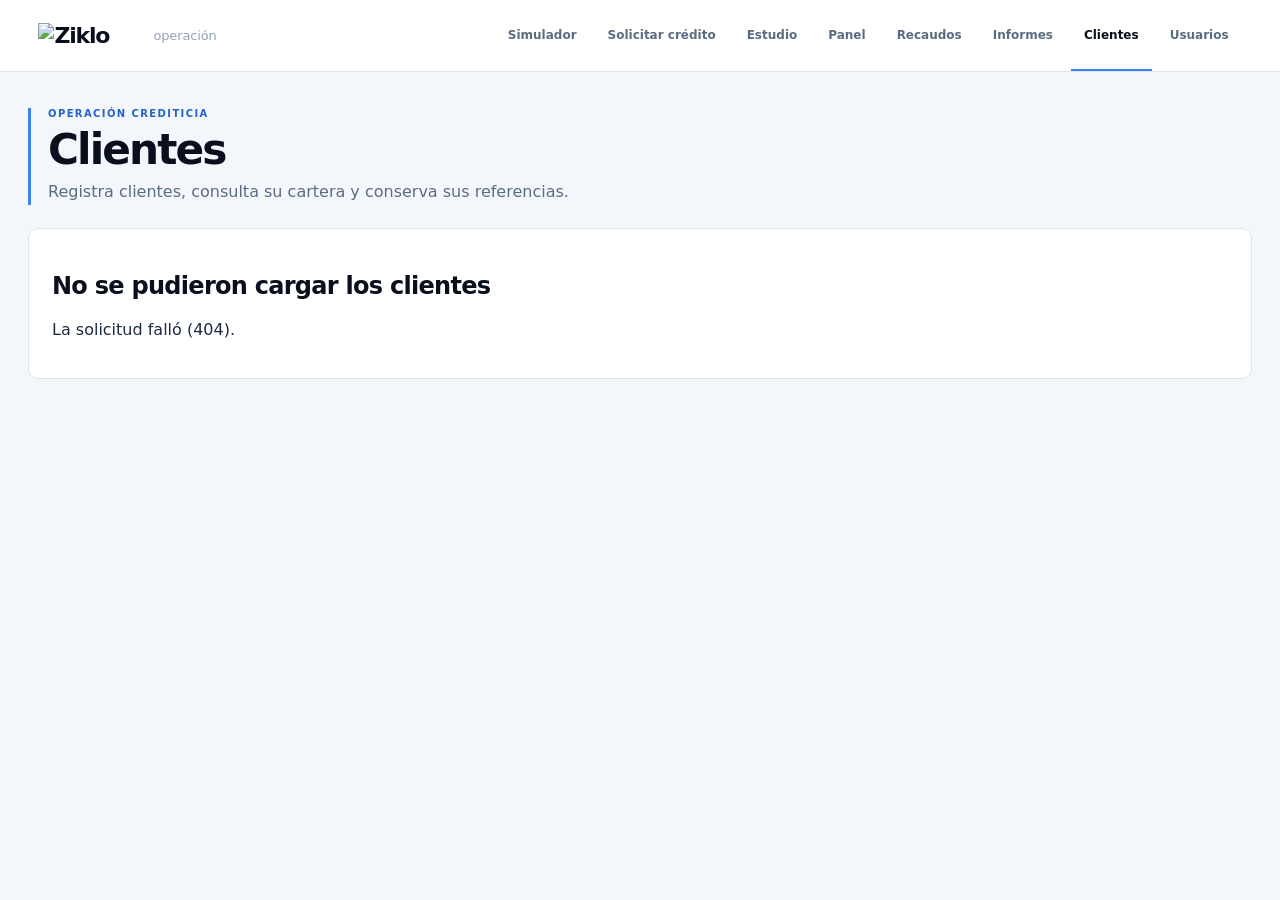
==== src/Ziklo.Api/wwwroot/clientes.html @ cffbe7ba "Initial Ziklo application" ====
<!doctype html>
<html lang="es">
<head>
  <meta charset="utf-8">
  <meta name="viewport" content="width=device-width, initial-scale=1">
  <title>Ziklo | Clientes</title>
  <link rel="icon" type="image/svg+xml" href="/brand/ziklo-symbol.svg">
  <link rel="stylesheet" href="dashboard.css">
  <link rel="stylesheet" href="recaudos.css">
  <link rel="stylesheet" href="clientes.css">
  <link rel="stylesheet" href="theme.css?v=4">
</head>
<body>
  <header class="topbar">
    <a class="brand" href="/"><img class="brand-logo" src="/brand/ziklo-logo-light.svg" alt="Ziklo"><small>operación</small></a>
    <nav><a href="/">Simulador</a><a href="/solicitar.html">Solicitar crédito</a><a href="/solicitudes.html">Estudio</a><a href="/dashboard.html">Panel</a><a href="/recaudos.html">Recaudos</a><a href="/informes.html">Informes</a><span aria-current="page">Clientes</span><a href="/usuarios.html">Usuarios</a></nav>
  </header>
  <main class="container">
    <section class="intro"><div class="eyebrow">Operación crediticia</div><h1>Clientes</h1><p>Registra clientes, consulta su cartera y conserva sus referencias.</p></section>
    <section class="panel" id="access-panel" hidden><h2>No se pudieron cargar los clientes</h2><p id="access-error"></p></section>
    <section id="workspace" hidden>
      <div class="panel search-panel">
        <div class="field"><label for="company">Empresa</label><select id="company"></select></div>
        <form id="search-form" class="search-form"><div class="field"><label for="client-search">Nombre o identificación</label><input id="client-search" type="search" placeholder="Buscar cliente"></div><button class="primary" type="submit">Buscar</button></form>
      </div>
      <p id="feedback" class="feedback" role="status" aria-live="polite"></p>
      <div class="client-grid">
        <section class="panel" aria-labelledby="create-title">
          <div class="section-top"><div><div class="eyebrow">Nuevo registro</div><h2 id="create-title">Crear cliente</h2></div></div>
          <form id="create-form" class="client-form">
            <div class="field"><label for="identification-type">Tipo de identificación</label><input id="identification-type" maxlength="30" required></div>
            <div class="field"><label for="identification-number">Identificación</label><input id="identification-number" maxlength="60" required></div>
            <div class="field full"><label for="client-name">Nombre o razón social</label><input id="client-name" maxlength="250" required></div>
            <div class="field full"><label for="address">Dirección</label><input id="address" maxlength="400"></div>
            <div class="field"><label for="phone">Teléfono</label><input id="phone" maxlength="60"></div>
            <div class="field"><label for="whatsapp">WhatsApp</label><input id="whatsapp" maxlength="60"></div>
            <div class="field full"><label for="email">Correo electrónico</label><input id="email" type="email" maxlength="250"></div>
            <div class="field"><label for="city">Ciudad</label><input id="city" maxlength="120"></div>
            <div class="field"><label for="birth-date">Fecha de nacimiento</label><input id="birth-date" type="date"></div>
            <div class="field full"><label for="economic-activity">Actividad económica</label><input id="economic-activity" maxlength="200"></div>
            <div class="field"><label for="monthly-income">Ingreso mensual</label><input id="monthly-income" type="number" min="0" step="0.01" inputmode="decimal"></div>
            <div class="field"><label for="employer">Empresa donde trabaja</label><input id="employer" maxlength="250"></div>
            <button class="primary full" type="submit">Guardar cliente</button>
          </form>
          <p id="create-feedback" class="feedback" role="status" aria-live="polite"></p>
        </section>
        <section class="panel" aria-labelledby="list-title">
          <div class="section-top"><h2 id="list-title">Resultados</h2><span id="result-count" class="pill"></span></div>
          <div id="client-results" class="client-results"></div>
          <div class="pagination"><button id="previous" type="button">Anterior</button><span id="page-label"></span><button id="next" type="button">Siguiente</button></div>
        </section>
      </div>
      <section id="client-detail" hidden>
        <div class="detail-grid">
          <section class="panel" aria-labelledby="detail-title">
            <div class="eyebrow">Cliente seleccionado</div><h2 id="detail-title"></h2>
            <dl class="summary-list"><div><dt>Identificación</dt><dd id="detail-identification"></dd></div><div><dt>Estado</dt><dd id="detail-status"></dd></div><div><dt>Préstamos activos</dt><dd id="active-loans"></dd></div><div><dt>Préstamos cancelados</dt><dd id="paid-off-loans"></dd></div><div><dt>Saldo total</dt><dd id="total-outstanding"></dd></div><div><dt>Capital pendiente</dt><dd id="principal-outstanding"></dd></div><div><dt>Interés pendiente</dt><dd id="interest-outstanding"></dd></div><div><dt>Mora pendiente</dt><dd id="late-outstanding"></dd></div><div><dt>Pagos registrados</dt><dd id="payment-count"></dd></div></dl>
            <p class="hint" id="summary-date"></p>
          </section>
          <section class="panel" aria-labelledby="reference-title">
            <div class="eyebrow">Información adicional</div><h2 id="reference-title">Referencias</h2>
            <form id="reference-form" class="client-form">
              <div class="field"><label for="reference-kind">Tipo</label><select id="reference-kind"><option value="Personal">Personal</option><option value="Commercial">Comercial</option></select></div>
              <div class="field"><label for="reference-name">Nombre</label><input id="reference-name" maxlength="250" required></div>
              <div class="field"><label for="relationship">Relación</label><input id="relationship" maxlength="120"></div>
              <div class="field"><label for="reference-phone">Teléfono</label><input id="reference-phone" maxlength="60"></div>
              <div class="field full"><label for="reference-email">Correo electrónico</label><input id="reference-email" type="email" maxlength="250"></div>
              <div class="field full"><label for="reference-notes">Observaciones</label><textarea id="reference-notes" maxlength="1000" rows="2"></textarea></div>
              <button class="primary full" type="submit">Agregar referencia</button>
            </form>
            <p id="reference-feedback" class="feedback" role="status" aria-live="polite"></p>
            <div id="reference-list" class="reference-list"></div>
          </section>
        </div>
        <section class="panel table-panel" aria-labelledby="documents-title">
          <div class="section-top"><div><div class="eyebrow">Expediente</div><h2 id="documents-title">Documentos</h2></div></div>
          <form id="document-form" class="document-form">
            <div class="field"><label for="document-file">Archivo PDF, PNG o JPEG (máximo 10 MB)</label><input id="document-file" type="file" accept=".pdf,.png,.jpg,.jpeg,application/pdf,image/png,image/jpeg" required></div>
            <button class="primary" type="submit">Adjuntar documento</button>
          </form>
          <p id="document-feedback" class="feedback" role="status" aria-live="polite"></p>
          <div id="document-list" class="document-list"></div>
        </section>
      </section>
    </section>
  </main>
  <script src="session.js?v=9"></script>
  <script src="clientes.js?v=2"></script>
</body>
</html>
---- src/Ziklo.Api/wwwroot/dashboard.css ----
:root{font-family:Inter,ui-sans-serif,system-ui,-apple-system,BlinkMacSystemFont,"Segoe UI",sans-serif;color:#173a33;background:#f5f8f7;font-synthesis:none}*{box-sizing:border-box}body{margin:0}button,input,select{font:inherit}button{cursor:pointer}a{color:inherit;text-decoration:none}[hidden]{display:none!important}.topbar{height:76px;padding:0 max(4vw,24px);display:flex;align-items:center;justify-content:space-between;background:#fff;border-bottom:1px solid #e2ebe8}.brand{display:flex;align-items:center;gap:12px;font-size:23px;font-weight:750;letter-spacing:-.05em}.brand small{font-size:13px;font-weight:600;letter-spacing:0;color:#66817b;margin-left:5px}.brand-mark{display:grid;place-items:center;width:34px;height:34px;border-radius:10px;background:#087f69;color:#fff;font-size:21px}.topbar nav{display:flex;gap:22px;font-size:13px;font-weight:700}.topbar nav a{color:#5e7b72}.topbar nav span{color:#087f69}.container{max-width:1380px;margin:auto;padding:44px 28px 70px}.intro{margin-bottom:28px}.intro h1{margin:9px 0 10px;font-size:clamp(31px,4vw,47px);letter-spacing:-.055em;line-height:1.12}.intro p{margin:0;color:#698078;line-height:1.5}.eyebrow{text-transform:uppercase;letter-spacing:.16em;color:#08846e;font-size:11px;font-weight:800}.panel,.card{background:#fff;border:1px solid #e2ebe8;border-radius:18px;box-shadow:0 12px 35px rgba(22,65,56,.045)}.panel{padding:25px}.section-top{display:flex;align-items:center;justify-content:space-between;gap:16px;margin-bottom:20px}.section-top h2{margin:6px 0 0;font-size:21px;letter-spacing:-.035em}.login-panel{max-width:480px}.login-panel form{display:grid;gap:15px}.login-panel label,.filters label{display:flex;flex-direction:column;gap:7px;color:#49645a;font-size:12px;font-weight:750}.login-panel input,.filters input,.filters select{height:44px;border:1px solid #d9e4e0;border-radius:9px;background:#fbfdfc;color:#1e3d36;padding:0 12px;outline:none}.login-panel input:focus,.filters input:focus,.filters select:focus{border-color:#0b9c7d;box-shadow:0 0 0 3px #dff5ed}.primary{height:44px;border:0;border-radius:9px;background:#087f69;color:#fff;padding:0 18px;font-weight:750}.primary:hover{background:#066f5c}.primary:disabled{opacity:.6;cursor:wait}.hint{color:#80958f;font-size:12px;line-height:1.5}.feedback{min-height:19px;color:#b4433c;font-size:13px;margin:12px 0}.toolbar{display:flex;justify-content:space-between;align-items:end;gap:20px}.filters,.actions{display:flex;align-items:end;gap:12px}.filters label{min-width:190px}.actions button{height:44px;padding:0 14px;border:1px solid #d4e4dd;border-radius:9px;background:#fff;color:#27614f;font-weight:700}.actions button:hover{background:#eff7f3}.cards{display:grid;grid-template-columns:repeat(4,minmax(0,1fr));gap:15px}.card{min-height:118px;padding:21px;display:flex;flex-direction:column;justify-content:space-between}.card span{font-size:12px;color:#70887f;font-weight:650}.card strong{font-size:clamp(20px,2vw,27px);letter-spacing:-.04em;font-variant-numeric:tabular-nums}.card small{font-size:11px;color:#cee9df}.card.highlight{background:linear-gradient(130deg,#0b816c,#13695b);border-color:#0b816c;color:#fff}.card.highlight span{color:#d9f1e9}.lower-grid{display:grid;grid-template-columns:1.25fr .75fr;gap:18px;margin-top:18px}.aging-list{display:grid;gap:14px}.aging-row{display:grid;grid-template-columns:95px 1fr 125px;gap:12px;align-items:center;font-size:12px}.aging-row span{font-weight:700;color:#557267}.aging-row strong{text-align:right;font-variant-numeric:tabular-nums}.track{height:8px;border-radius:999px;background:#e8f1ed;overflow:hidden}.track i{display:block;height:100%;border-radius:999px;background:#0e947a}.flow-panel dl{margin:0}.flow-panel dl div{display:flex;justify-content:space-between;gap:16px;padding:11px 0;border-bottom:1px solid #edf2ef;font-size:13px}.flow-panel dl div:last-child{border-bottom:0}.flow-panel dt{color:#71897f}.flow-panel dd{margin:0;font-weight:750;font-variant-numeric:tabular-nums}.table-panel{margin-top:18px}.pill{border-radius:999px;background:#eaf5f1;color:#167662;padding:7px 12px;font-size:12px;font-weight:750}.table-wrap{overflow-x:auto}table{border-collapse:collapse;width:100%;min-width:780px;font-size:13px;text-align:right}th{padding:13px 10px;background:#f5f9f7;color:#879c93;text-transform:uppercase;letter-spacing:.06em;font-size:10px}td{padding:13px 10px;border-bottom:1px solid #edf1ef;color:#3b5a51;font-variant-numeric:tabular-nums}th:first-child,td:first-child{text-align:left}td:last-child{font-weight:750;color:#145e50}.empty{text-align:center!important;color:#94a9a2;padding:30px}@media(max-width:1000px){.cards{grid-template-columns:repeat(2,minmax(0,1fr))}.lower-grid{grid-template-columns:1fr}.toolbar{align-items:stretch;flex-direction:column}.actions{justify-content:flex-end}}@media(max-width:640px){.topbar{height:65px}.topbar nav{gap:10px;font-size:11px}.container{padding:30px 18px}.cards{gap:10px}.card{padding:15px;min-height:100px}.card strong{font-size:19px}.filters{flex-direction:column;align-items:stretch}.filters label{min-width:0}.actions{justify-content:stretch}.actions button{flex:1}.aging-row{grid-template-columns:78px 1fr 92px;gap:8px;font-size:11px}.panel{padding:20px}}
.print-context{display:none}@media print{body{background:#fff}.topbar,.toolbar,.feedback,.actions{display:none!important}.container{max-width:none;padding:0}.intro{margin-bottom:14px}.intro h1{font-size:26px}.intro p{display:none}.print-context{display:block;font-size:12px;color:#48695c;margin:0 0 16px}.panel,.card{box-shadow:none;break-inside:avoid}.cards{grid-template-columns:repeat(4,1fr)}.card{min-height:80px;padding:12px}.card strong{font-size:15px}.lower-grid{grid-template-columns:1fr 1fr}.table-wrap{overflow:visible}table{min-width:0;font-size:10px}th,td{padding:6px 4px}@page{size:landscape;margin:12mm}}
.demo-banner{display:inline-block;margin:0 0 20px;padding:8px 13px;border-radius:999px;background:#e8f6ef;color:#08745d;font-size:12px;font-weight:750}.report-link{height:44px;display:inline-flex;align-items:center;padding:0 14px;border:1px solid #d4e4dd;border-radius:9px;background:#fff;color:#27614f;font-weight:700}.report-link:hover{background:#eff7f3}@media print{.demo-banner{display:none!important}}
@media(max-width:700px){.topbar{height:auto;min-height:65px;flex-wrap:wrap;gap:10px;padding-top:12px;padding-bottom:10px}.topbar nav{width:100%;overflow-x:auto;white-space:nowrap;padding-bottom:3px}}
---- src/Ziklo.Api/wwwroot/recaudos.css ----
.action-link{display:inline-flex;align-items:center;text-decoration:none}
.search-panel,.search-form{display:flex;align-items:end;gap:14px}
.search-form{flex:1}
.search-form .field{flex:1}
.field{display:flex;flex-direction:column;gap:7px}
.field label{font-size:12px;font-weight:750;color:#49645a}
.field input,.field select,.search-panel select{height:44px;border:1px solid #d9e4e0;border-radius:9px;background:#fbfdfc;color:#1e3d36;padding:0 12px;min-width:0}
.search-panel .field:first-child{min-width:240px}
.report-panel{display:flex;align-items:end;gap:14px;margin-top:18px}.report-panel>div:first-child{margin-right:auto}.report-panel h2{margin:5px 0 0;font-size:18px}.report-panel button{height:44px;padding:0 14px;border:1px solid #d4e4dd;border-radius:9px;background:#fff;color:#27614f;font-weight:700}
.results-panel{margin-top:18px}
.loan-results{display:grid;grid-template-columns:repeat(auto-fill,minmax(240px,1fr));gap:10px}
.loan-choice{border:1px solid #dce9e3;border-radius:11px;background:#fbfdfc;padding:15px;text-align:left;display:flex;flex-direction:column;gap:6px;color:#284e42}
.loan-choice:hover,.loan-choice.selected{border-color:#0b8f73;background:#eef8f3}
.loan-choice strong{font-size:15px}.loan-choice span{font-size:12px;color:#68847a}
.loan-choice small{font-size:13px;font-weight:650;color:#304967}
.pagination{display:flex;justify-content:flex-end;align-items:center;gap:12px;margin-top:16px;font-size:12px;color:#59766b}
.pagination button,#receipt-dialog button{padding:9px 14px;border:1px solid #d4e4dd;border-radius:9px;background:#fff;color:#27614f;font-weight:700}
.pagination button:disabled{opacity:.45;cursor:default}
.detail-grid{display:grid;grid-template-columns:1fr 1fr;gap:18px;margin-top:18px}
.summary-list{margin:0}.summary-list div{display:flex;justify-content:space-between;gap:16px;border-bottom:1px solid #edf2ef;padding:11px 0;font-size:13px}.summary-list dt{color:#71897f}.summary-list dd{margin:0;font-weight:750;text-align:right}
.payment-form{display:grid;grid-template-columns:1fr 1fr;gap:14px}.payment-form button{grid-column:1/-1}.payment-form .field:nth-child(4){grid-column:1/-1}
.selection-summary{grid-column:1/-1;margin:0;padding:12px 14px;border-radius:8px;background:#eaf2ff;color:#25558f;font-size:13px;line-height:1.45}
.table-panel table{min-width:900px}
.installment-choice{width:18px;height:18px;accent-color:#3b82f6;cursor:pointer}.installment-choice:disabled{cursor:not-allowed;opacity:.35}
#schedule-body tr.chosen{background:#eaf2ff}
.receipt-link{border:0;background:none;color:#087f69;text-decoration:underline;cursor:pointer;font-weight:700}
#receipt-dialog{width:min(590px,calc(100vw - 30px));max-height:90vh;border:1px solid #dce9e3;border-radius:16px;padding:24px;color:#173a33;box-shadow:0 25px 70px #123b3150}
#receipt-dialog::backdrop{background:#142f2880}
.receipt-meta{display:grid;grid-template-columns:1fr 1fr;gap:12px;margin-bottom:20px}.receipt-meta div{display:flex;flex-direction:column;gap:4px}.receipt-meta small{color:#6c847b}.receipt-meta strong{overflow-wrap:anywhere}
.receipt-total{padding:14px;border-radius:10px;background:#eaf5f1;display:flex;justify-content:space-between;font-weight:750}
.receipt-allocation{display:flex;justify-content:space-between;border-bottom:1px solid #edf2ef;padding:10px 0;font-size:13px}
#print-receipt{margin-top:16px}
@media(max-width:760px){.search-panel,.search-form,.report-panel{flex-direction:column;align-items:stretch}.search-panel .field:first-child{min-width:0}.detail-grid{grid-template-columns:1fr}.payment-form{grid-template-columns:1fr}.payment-form .field:nth-child(4){grid-column:auto}.payment-form button{grid-column:auto}}
@media print{body:has(#receipt-dialog[open]) main,body:has(#receipt-dialog[open]) .topbar{display:none!important}body:has(#receipt-dialog[open]) #receipt-dialog{position:static;display:block;border:0;box-shadow:none;max-height:none;width:100%;padding:0}#receipt-dialog::backdrop{display:none}#close-receipt,#print-receipt{display:none!important}}
---- src/Ziklo.Api/wwwroot/clientes.css ----
.client-grid{display:grid;grid-template-columns:minmax(0,1.1fr) minmax(300px,.9fr);gap:18px;margin-top:18px}
.client-form{display:grid;grid-template-columns:1fr 1fr;gap:13px}
.client-form .full{grid-column:1/-1}
.client-form textarea{font:inherit;border:1px solid #d9e4e0;border-radius:9px;background:#fbfdfc;color:#1e3d36;padding:10px 12px;resize:vertical}
.client-results{display:grid;gap:9px}
.client-choice{border:1px solid #dce9e3;border-radius:11px;background:#fbfdfc;padding:13px;text-align:left;display:flex;flex-direction:column;gap:5px;color:#284e42}
.client-choice:hover,.client-choice.selected{border-color:#0b8f73;background:#eef8f3}
.client-choice span{font-size:12px;color:#68847a}
.reference-list{display:grid;gap:9px;margin-top:12px}
.reference-card{border:1px solid #e1eae5;border-radius:10px;padding:12px;font-size:13px;display:grid;gap:4px}
.reference-card small{color:#6d867d}
.document-form{display:flex;align-items:end;gap:14px}.document-form .field{flex:1}
.document-list{display:grid;gap:8px}.document-row{display:flex;justify-content:space-between;align-items:center;gap:16px;border-bottom:1px solid #e9f0eb;padding:10px 0;font-size:13px}.document-row small{color:#738a81}.document-row button{border:1px solid #d4e4dd;border-radius:9px;background:#fff;color:#27614f;padding:9px 12px;font-weight:700}
@media(max-width:850px){.client-grid{grid-template-columns:1fr}}
@media(max-width:520px){.client-form{grid-template-columns:1fr}.client-form .full{grid-column:auto}.document-form{flex-direction:column;align-items:stretch}}
---- src/Ziklo.Api/wwwroot/theme.css ----
:root {
  color-scheme: light;
  --night: #f3f7fc;
  --navy: #1b2a41;
  --blue: #3b82f6;
  --slate: #94a3b8;
  --ice: #1b2a41;
  --surface: #ffffff;
  --surface-raised: #eff6ff;
  --surface-input: #ffffff;
  --line: #dbe4ee;
  --muted: #5b6b80;
  --white: #0a0f1e;
  font-family: "Segoe UI Variable", "Segoe UI", Inter, ui-sans-serif, system-ui, sans-serif;
  color: var(--ice);
  background: var(--night);
}

html { background: var(--night); }
body { min-height: 100vh; background: var(--night); color: var(--ice); }
button, input, select, textarea { font: inherit; }
button, a, input, select, textarea { -webkit-tap-highlight-color: transparent; }
a:focus-visible, button:focus-visible, input:focus-visible, select:focus-visible, textarea:focus-visible {
  outline: 2px solid #7db2ff;
  outline-offset: 2px;
}
::selection { background: #2d63b5; color: #fff; }

.topbar {
  height: 72px;
  padding: 0 max(3vw, 26px);
  background: #ffffff;
  border-bottom: 1px solid var(--line);
  box-shadow: none;
}
.brand { gap: 11px; color: var(--white); font-size: 22px; letter-spacing: -.055em; }
.brand-logo { display: block; width: 104px; height: auto; flex: none; }
.brand small { margin-left: 0; }
.brand-mark {
  width: 34px;
  height: 34px;
  border-radius: 7px;
  background: var(--blue);
  color: #fff;
  font-size: 21px;
  font-weight: 800;
  box-shadow: none;
}
.brand small { color: var(--slate); font-weight: 500; letter-spacing: -.01em; }
.topbar nav { height: 100%; align-items: stretch; gap: 5px; }
.topbar nav a, .topbar nav span {
  display: inline-flex;
  align-items: center;
  padding: 0 13px;
  color: var(--muted);
  border-bottom: 2px solid transparent;
  font-size: 12px;
  font-weight: 650;
  white-space: nowrap;
}
.topbar nav a:hover { color: var(--white); background: #eff6ff; }
.topbar nav .logout-button { padding: 0 13px; border: 0; border-bottom: 2px solid transparent; background: transparent; color: #1f5baa; font-size: 12px; font-weight: 650; white-space: nowrap; cursor: pointer; }
.topbar nav .logout-button:hover { background: #eff6ff; }
.topbar nav span[aria-current="page"] { color: var(--white); border-bottom-color: var(--blue); }
.top-note { color: var(--muted); }
.top-note a { color: #2563c7; }
.top-note a:hover { color: #1f5baa; }

.container { max-width: 1440px; padding: 36px 28px 76px; }
.session-identity {
  display: flex;
  align-items: center;
  flex-wrap: wrap;
  gap: 4px 12px;
  width: fit-content;
  max-width: 100%;
  margin: 0 0 22px;
  padding: 9px 13px;
  border: 1px solid #c9d9ef;
  border-radius: 6px;
  background: #edf4ff;
  color: #365273;
  font-size: 12px;
}
.session-identity strong { color: var(--navy); overflow-wrap: anywhere; }
.intro { max-width: none; margin-bottom: 23px; padding-left: 17px; border-left: 3px solid var(--blue); }
.eyebrow { color: #2563c7; letter-spacing: .14em; font-size: 10px; }
.intro h1 { margin: 7px 0 7px; color: var(--white); font-size: clamp(30px, 3.3vw, 43px); letter-spacing: -.045em; line-height: 1.12; }
.intro p, .results-header > p { color: var(--muted); line-height: 1.55; }
.demo-banner {
  display: inline-flex;
  align-items: center;
  gap: 8px;
  margin: 0 0 20px;
  padding: 7px 10px;
  border: 1px solid #c9d9ef;
  border-radius: 5px;
  background: #edf4ff;
  color: #365273;
  font-size: 11px;
  font-weight: 600;
  letter-spacing: .01em;
}
.demo-banner::before { content: ""; display: block; width: 6px; height: 6px; border-radius: 50%; background: var(--blue); }

.panel, .card {
  border: 1px solid var(--line);
  border-radius: 10px;
  background: var(--surface);
  color: var(--ice);
  box-shadow: none;
}
.panel { padding: 23px; }
.panel h2, .section-top h2 { color: var(--white); }
.section-top { margin-bottom: 19px; }
.section-top h2, .panel h2 { font-weight: 650; letter-spacing: -.03em; }
.hint, .scope-note { color: var(--muted); }
.feedback { color: #b4232f; }

.primary, .primary-button {
  border: 1px solid #5596ff;
  border-radius: 6px;
  background: var(--blue);
  color: #fff;
  font-weight: 700;
  box-shadow: none;
}
.primary:hover, .primary-button:hover { background: #246bdd; border-color: #70a7ff; }
.primary:disabled, .primary-button:disabled { opacity: .55; }
.actions button, .report-link, .report-panel button, .report-actions button, .pagination button,
.document-row button, #receipt-dialog button {
  border: 1px solid #c8d6e7;
  border-radius: 6px;
  background: #ffffff;
  color: var(--ice);
  font-weight: 650;
  box-shadow: none;
}
.actions button:hover, .report-link:hover, .report-panel button:hover, .report-actions button:hover,
.pagination button:not(:disabled):hover, .document-row button:hover, #receipt-dialog button:hover {
  background: #eff6ff;
  border-color: #8eb5ec;
  color: var(--ice);
}
.pill {
  border: 1px solid #c7dcfa;
  border-radius: 5px;
  background: #eaf3ff;
  color: #1f5baa;
  font-weight: 650;
}
.toolbar { flex-wrap: wrap; gap: 16px; }
.filters, .actions { flex-wrap: wrap; }
.actions { justify-content: flex-start; }
.actions button, .report-link { white-space: nowrap; }

.filters label, .login-panel label, .field, .field label, .report-controls label {
  color: #40516a;
  font-size: 12px;
  font-weight: 650;
}
.field > span, .field > small { color: var(--muted); }
.filters input, .filters select, .login-panel input, .field input, .field select,
.report-controls input, .report-controls select, .client-form textarea, .custom-field textarea,
.search-panel select {
  border: 1px solid #c5d2e2;
  border-radius: 6px;
  background: var(--surface-input);
  color: var(--white);
  box-shadow: none;
}
.filters input:focus, .filters select:focus, .login-panel input:focus, .field input:focus,
.field select:focus, .report-controls input:focus, .report-controls select:focus,
.client-form textarea:focus, .custom-field textarea:focus {
  outline: none;
  border-color: var(--blue);
  box-shadow: 0 0 0 3px #3b82f633;
}
input::placeholder, textarea::placeholder { color: #718096; }
input[type="file"] { height: auto; padding: 10px; }
input[type="file"]::file-selector-button { border: 0; border-radius: 4px; background: #e8f2ff; color: #1f5baa; padding: 7px 11px; margin-right: 12px; }

.card { min-height: 125px; padding: 19px 21px; position: relative; overflow: hidden; }
.card::before { content: ""; position: absolute; left: 0; top: 0; right: 0; height: 2px; background: #c7dcfa; }
.card span { color: #586a82; font-size: 11px; font-weight: 650; letter-spacing: .01em; }
.card strong { color: var(--white); font-weight: 680; font-size: clamp(20px, 2vw, 28px); }
.card small { color: #5b6b80; }
.card.highlight {
  background: #edf4ff;
  border-color: #b7d0f5;
  color: var(--white);
}
.card.highlight::before { height: 3px; background: var(--blue); }
.card.highlight span { color: #4e6684; }
.card.highlight strong { color: var(--white); }
.cards { gap: 12px; }
.lower-grid, .detail-grid, .client-grid { gap: 14px; }
.lower-grid, .detail-grid, .client-grid, .table-panel, .results-panel, .report-result { margin-top: 14px; }
.aging-row span, .summary-list dt, .flow-panel dt { color: var(--muted); }
.aging-row strong, .summary-list dd, .flow-panel dd { color: var(--white); }
.track { background: #e4edf8; height: 7px; }
.track i { background: var(--blue); }
.summary-list div, .flow-panel dl div, .document-row, .receipt-allocation { border-color: var(--line); }

th { background: #f1f5fa; color: #53647b; border-bottom: 1px solid #dbe4ee; }
td { color: #26364c; border-bottom: 1px solid #e4ebf3; }
td:last-child, td:nth-child(9) { color: #26364c; }
tbody tr:hover { background: #f5f9ff; }
.empty { color: var(--muted); }

.client-choice, .loan-choice, .reference-card {
  border: 1px solid var(--line);
  border-radius: 7px;
  background: #ffffff;
  color: var(--white);
}
.client-choice:hover, .client-choice.selected, .loan-choice:hover, .loan-choice.selected {
  border-color: var(--blue);
  background: #edf4ff;
}
.client-choice span, .loan-choice span, .reference-card small, .document-row small, .pagination { color: var(--muted); }
.receipt-link { color: #2563c7; }
#receipt-dialog { background: #ffffff; color: var(--ice); border-color: #c8d6e7; border-radius: 9px; }
#receipt-dialog::backdrop { background: #020610bd; }
.receipt-meta small { color: var(--muted); }
.receipt-total { background: #edf4ff; border-radius: 6px; }

.report-heading p, .report-result td:last-child { color: var(--muted); }
.report-note, .note {
  border: 1px solid #c8dafa;
  border-radius: 6px;
  background: #f0f6ff;
  color: #365273;
}
.report-actions { border-top: 1px solid var(--line); padding-top: 15px; }
.scope-note { margin-left: 2px; }

.layout { gap: 16px; }
.results { gap: 16px; }
.form-panel, .results-header, .schedule-panel { padding: 25px; }
.hero-number {
  border: 1px solid #b7d0f5;
  border-radius: 7px;
  background: #edf4ff;
  padding: 22px 23px;
}
.hero-number span { color: #4e6684; }
.hero-number strong { color: var(--white); }
.metrics div { border-color: var(--line); }
.metrics span, .check small, .note p { color: var(--muted); }
.metrics strong, .check, .note strong { color: var(--ice); }
.check input { accent-color: var(--blue); }
.note-icon { background: #e8f2ff; color: #1f5baa; }
.schedule-panel { margin-top: 16px; }

@media (max-width: 800px) {
  .topbar { height: auto; min-height: 68px; flex-wrap: wrap; gap: 9px; padding-top: 11px; padding-bottom: 8px; }
  .topbar nav { width: 100%; overflow-x: auto; gap: 0; height: 35px; scrollbar-width: none; }
  .topbar nav::-webkit-scrollbar { display: none; }
  .topbar nav a, .topbar nav span { padding: 0 11px; }
  .container { padding: 27px 18px 55px; }
}

@media (max-width: 600px) {
  .card strong { font-size: clamp(15px, 4vw, 18px); }
}

@media print {
  :root { color-scheme: light; }
  html, body, .panel, .card { background: #fff !important; color: #152237 !important; }
  .panel, .card { border-color: #cdd6e2 !important; }
  .panel h2, .section-top h2, .card strong, .flow-panel dd, .summary-list dd { color: #152237 !important; }
  .card.highlight { background: #edf4ff !important; }
  .card span, .card.highlight span, .intro p, .flow-panel dt, .summary-list dt, .aging-row span { color: #43546c !important; }
  th { background: #e9eef5 !important; color: #2f4059 !important; }
  td, td:last-child { color: #152237 !important; border-color: #d9e0e9 !important; }
  .report-note, .note, .receipt-total { background: #eef3fa !important; color: #152237 !important; }
  .brand-mark, .track i { print-color-adjust: exact; }
}
select#company[hidden]{display:none!important}
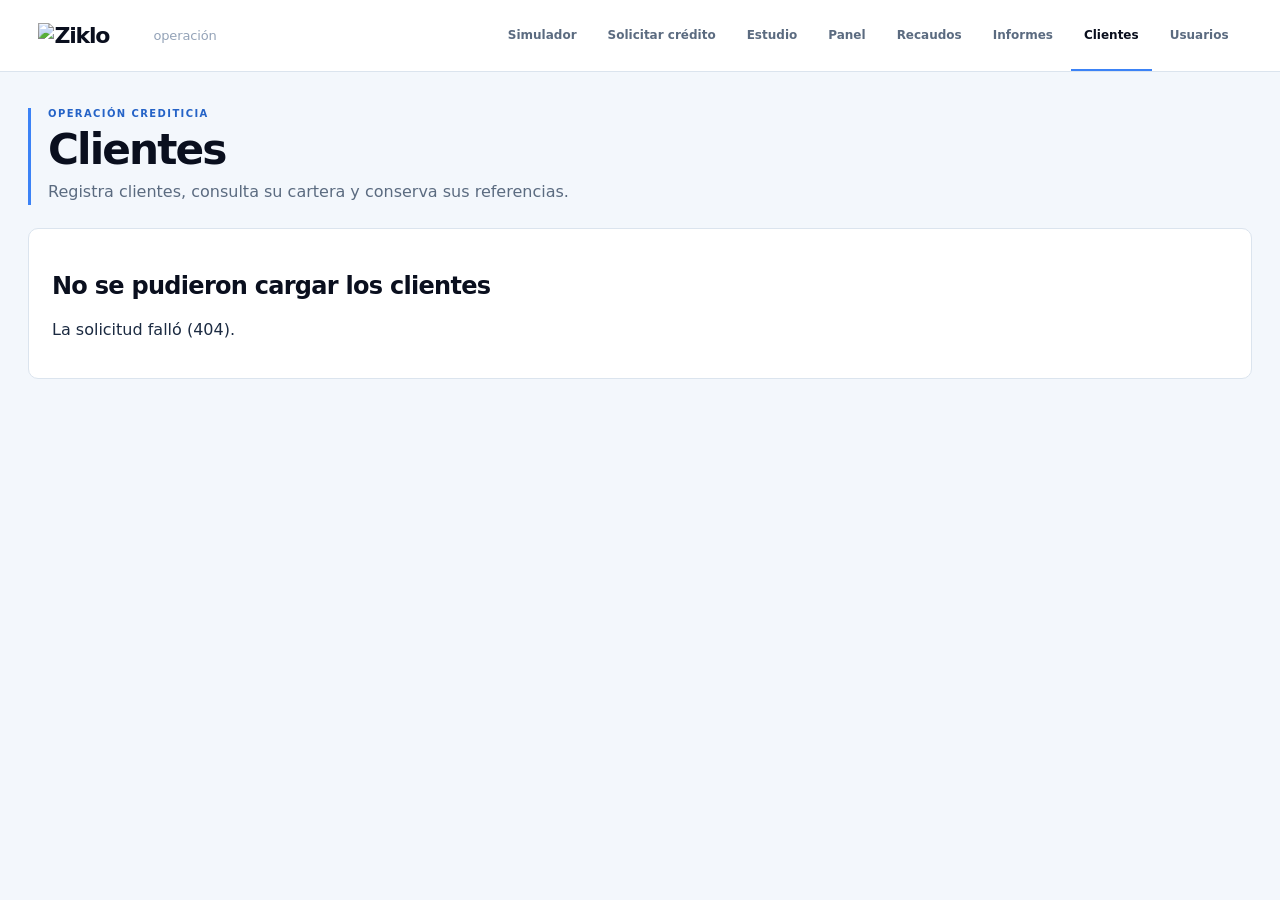
==== commit ddbe476e: "Reduce repeated API calls during menu navigation" ====
--- a/src/Ziklo.Api/wwwroot/clientes.html
+++ b/src/Ziklo.Api/wwwroot/clientes.html
@@ -84,7 +84,7 @@
       </section>
     </section>
   </main>
-  <script src="session.js?v=9"></script>
-  <script src="clientes.js?v=2"></script>
+  <script src="session.js?v=12"></script>
+  <script src="clientes.js?v=3"></script>
 </body>
 </html>
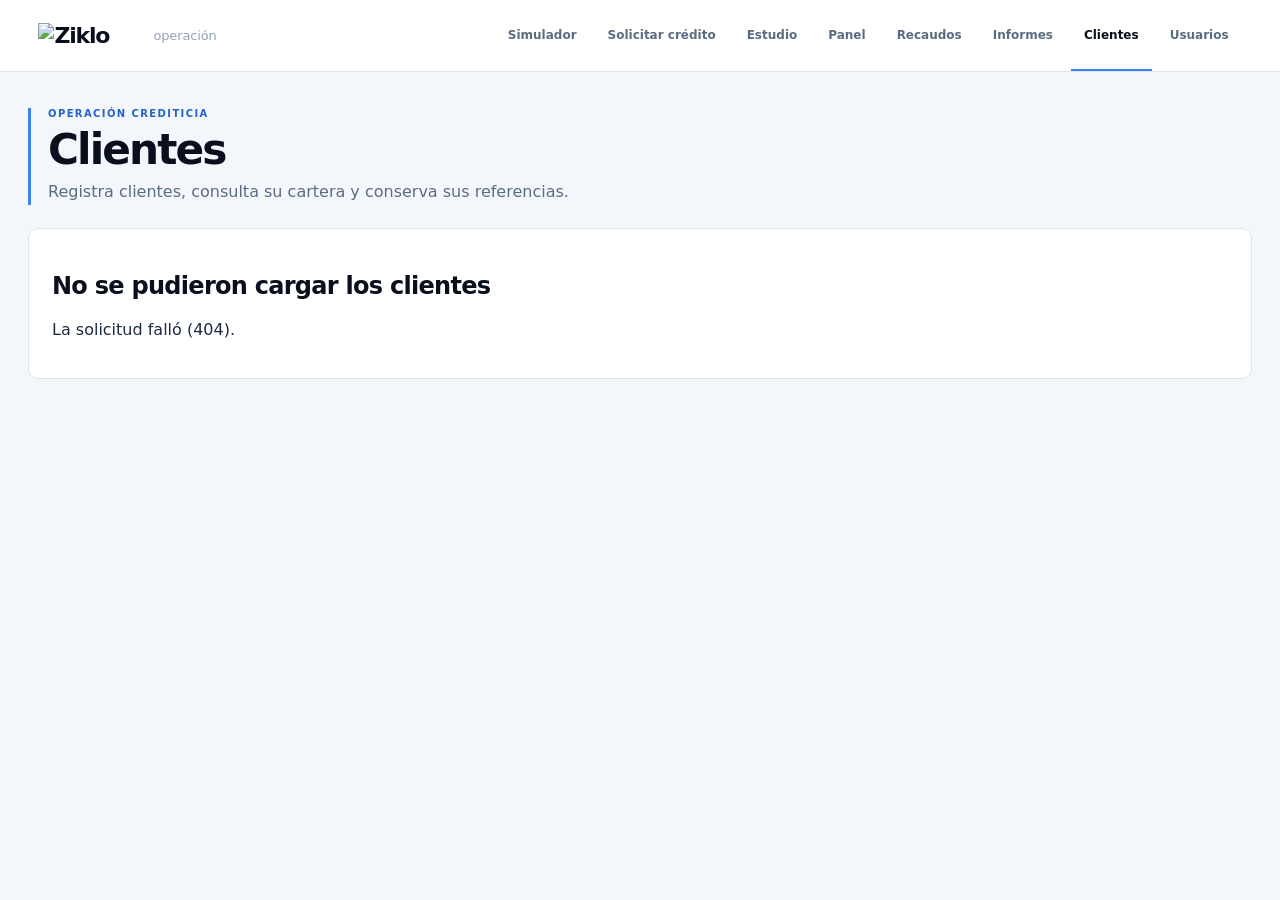
==== commit 21d512cb: "Add Colombian municipalities and grouped monetary inputs" ====
--- a/src/Ziklo.Api/wwwroot/clientes.html
+++ b/src/Ziklo.Api/wwwroot/clientes.html
@@ -38,7 +38,7 @@
             <div class="field"><label for="city">Ciudad</label><input id="city" maxlength="120"></div>
             <div class="field"><label for="birth-date">Fecha de nacimiento</label><input id="birth-date" type="date"></div>
             <div class="field full"><label for="economic-activity">Actividad económica</label><input id="economic-activity" maxlength="200"></div>
-            <div class="field"><label for="monthly-income">Ingreso mensual</label><input id="monthly-income" type="number" min="0" step="0.01" inputmode="decimal"></div>
+            <div class="field"><label for="monthly-income">Ingreso mensual</label><input id="monthly-income" type="text" data-money data-min="0" inputmode="decimal" placeholder="Ej. 2.500.000"></div>
             <div class="field"><label for="employer">Empresa donde trabaja</label><input id="employer" maxlength="250"></div>
             <button class="primary full" type="submit">Guardar cliente</button>
           </form>
@@ -85,6 +85,7 @@
     </section>
   </main>
   <script src="session.js?v=12"></script>
-  <script src="clientes.js?v=3"></script>
+  <script src="money-input.js?v=1"></script>
+  <script src="clientes.js?v=4"></script>
 </body>
 </html>
